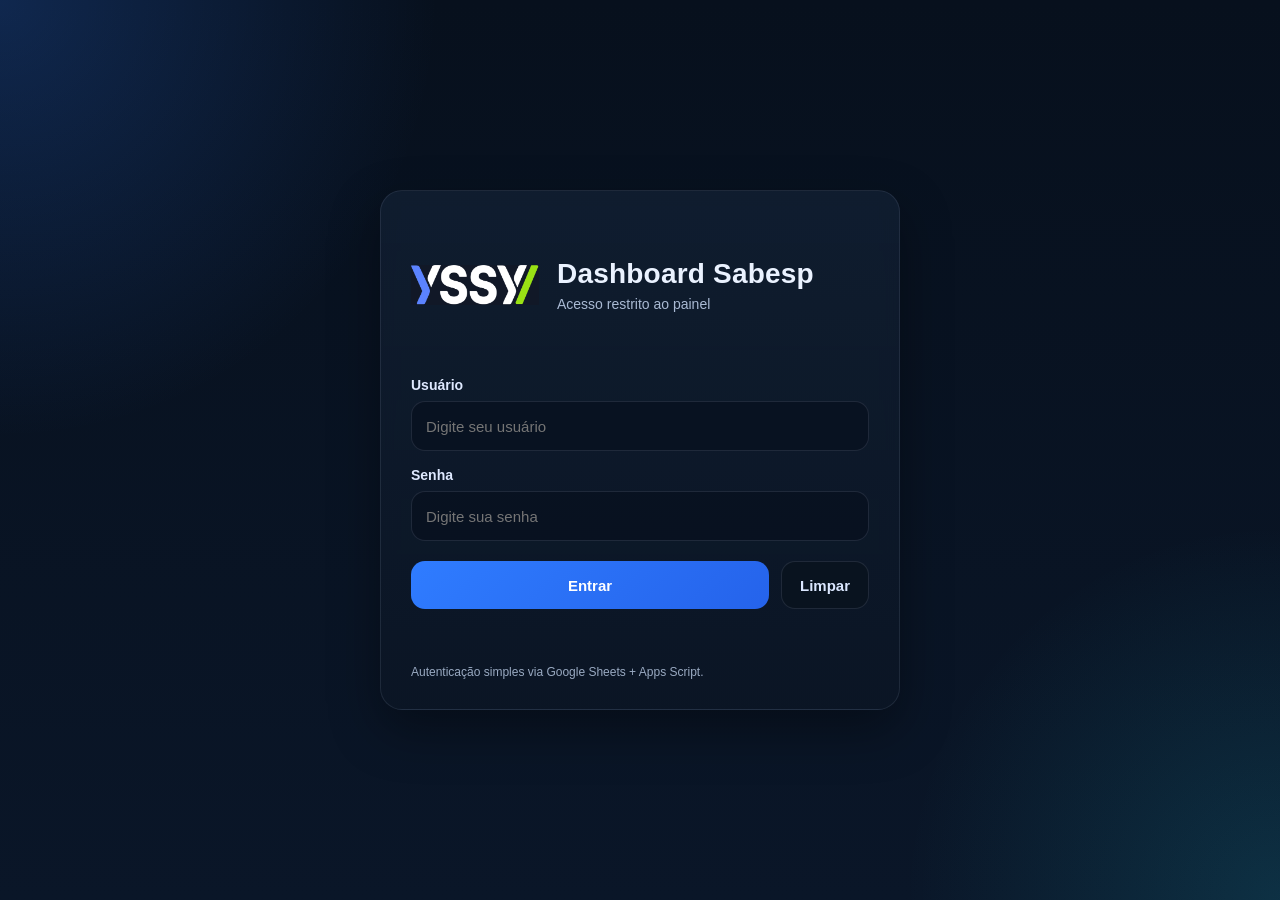
==== login.html @ 109daaa1 "Tela de Login" ====
<!doctype html>
<html lang="pt-BR">
<head>
  <meta charset="utf-8" />
  <meta name="viewport" content="width=device-width,initial-scale=1" />
  <title>Login - Dashboard Sabesp</title>
  <style>
    :root{
      --bg:#081120;
      --text:#eaf2ff;
      --muted:#a9bad3;
      --accent:#2F7CFF;
      --accent2:#22D3EE;
      --border:rgba(148,163,184,.14);
      --danger:#ff5c7a;
      --ok:#2dd4bf;
      --shadow:0 20px 50px rgba(0,0,0,.35);
      --radius:22px;
    }

    *{box-sizing:border-box}

    body{
      margin:0;
      font-family:Arial, Helvetica, sans-serif;
      color:var(--text);
      background:
        radial-gradient(circle at top left, rgba(47,124,255,.22), transparent 28%),
        radial-gradient(circle at bottom right, rgba(34,211,238,.14), transparent 24%),
        linear-gradient(180deg, #07101d 0%, #0a1628 100%);
      min-height:100vh;
      display:flex;
      align-items:center;
      justify-content:center;
      padding:24px;
    }

    .login-wrap{
      width:100%;
      max-width:520px;
    }

    .login-card{
      background:
        linear-gradient(180deg, rgba(16,29,48,.94), rgba(11,22,37,.96));
      border:1px solid var(--border);
      border-radius:var(--radius);
      box-shadow:var(--shadow);
      padding:30px;
      backdrop-filter: blur(8px);
    }

    .brand{
      display:flex;
      align-items:center;
      gap:18px;
      margin-bottom:28px;
    }

    .brand-logo{
      width:128px;
      height:128px;
      object-fit:contain;
      flex:0 0 auto;
      display:block;
    }

    .brand h1{
      margin:0;
      font-size:28px;
      line-height:1.15;
      letter-spacing:.2px;
    }

    .brand p{
      margin:6px 0 0;
      color:var(--muted);
      font-size:14px;
    }

    .field{
      margin-bottom:16px;
    }

    .field label{
      display:block;
      margin:0 0 8px;
      color:#dfe9ff;
      font-size:14px;
      font-weight:600;
    }

    .field input{
      width:100%;
      height:50px;
      border-radius:14px;
      border:1px solid rgba(148,163,184,.16);
      background:rgba(8,18,32,.88);
      color:var(--text);
      padding:0 14px;
      outline:none;
      font-size:15px;
    }

    .field input:focus{
      border-color:rgba(47,124,255,.72);
      box-shadow:0 0 0 4px rgba(47,124,255,.12);
    }

    .actions{
      display:flex;
      gap:12px;
      margin-top:20px;
    }

    .btn{
      border:none;
      border-radius:14px;
      height:48px;
      padding:0 18px;
      cursor:pointer;
      font-size:15px;
      font-weight:700;
    }

    .btn-primary{
      flex:1;
      color:#fff;
      background:linear-gradient(135deg, var(--accent), #2563eb);
    }

    .btn-primary:hover{
      filter:brightness(1.05);
    }

    .btn-secondary{
      background:rgba(9,19,32,.9);
      color:#dbe7ff;
      border:1px solid rgba(148,163,184,.16);
    }

    .message{
      margin-top:16px;
      min-height:22px;
      font-size:14px;
      color:var(--muted);
    }

    .message.error{ color:var(--danger); }
    .message.success{ color:var(--ok); }

    .footer-note{
      margin-top:18px;
      font-size:12px;
      color:var(--muted);
      opacity:.9;
    }

    @media (max-width: 640px){
      .login-wrap{ max-width:440px; }
      .login-card{ padding:24px; }
      .brand{
        gap:14px;
        align-items:center;
      }
      .brand-logo{
        width:96px;
        height:96px;
      }
      .brand h1{
        font-size:24px;
      }
    }
  </style>
</head>
<body>
  <div class="login-wrap">
    <div class="login-card">
      <div class="brand">
        <img src="./yssy_logo.png" alt="Yssy" class="brand-logo" />
        <div>
          <h1>Dashboard Sabesp</h1>
          <p>Acesso restrito ao painel</p>
        </div>
      </div>

      <form id="loginForm">
        <div class="field">
          <label for="usuario">Usuário</label>
          <input id="usuario" name="usuario" type="text" autocomplete="username" placeholder="Digite seu usuário" required />
        </div>

        <div class="field">
          <label for="senha">Senha</label>
          <input id="senha" name="senha" type="password" autocomplete="current-password" placeholder="Digite sua senha" required />
        </div>

        <div class="actions">
          <button type="submit" class="btn btn-primary" id="btnEntrar">Entrar</button>
          <button type="button" class="btn btn-secondary" id="btnLimpar">Limpar</button>
        </div>

        <div id="message" class="message"></div>
      </form>

      <div class="footer-note">
        Autenticação simples via Google Sheets + Apps Script.
      </div>
    </div>
  </div>

  <script>
    const API_URL = 'COLE_AQUI_A_URL_DO_SEU_APPS_SCRIPT_EXEC';
    const STORAGE_KEY = 'dashboard_auth_session';

    const form = document.getElementById('loginForm');
    const usuarioInput = document.getElementById('usuario');
    const senhaInput = document.getElementById('senha');
    const btnEntrar = document.getElementById('btnEntrar');
    const btnLimpar = document.getElementById('btnLimpar');
    const messageEl = document.getElementById('message');

    function setMessage(text, type = '') {
      messageEl.textContent = text || '';
      messageEl.className = 'message' + (type ? ' ' + type : '');
    }

    function setLoading(isLoading) {
      btnEntrar.disabled = isLoading;
      btnEntrar.textContent = isLoading ? 'Entrando...' : 'Entrar';
    }

    function salvarSessao(data) {
      sessionStorage.setItem(STORAGE_KEY, JSON.stringify({
        logado: true,
        usuario: data.usuario || '',
        nome: data.nome || '',
        perfil: data.perfil || '',
        loginEm: new Date().toISOString()
      }));
    }

    function jaEstaLogado() {
      try {
        const raw = sessionStorage.getItem(STORAGE_KEY);
        if (!raw) return false;
        const data = JSON.parse(raw);
        return !!(data && data.logado);
      } catch {
        return false;
      }
    }

    async function fazerLogin(usuario, senha) {
      const resp = await fetch(API_URL, {
        method: 'POST',
        headers: {
          'Content-Type': 'text/plain;charset=utf-8'
        },
        body: JSON.stringify({
          action: 'login',
          usuario,
          senha
        })
      });

      const data = await resp.json();
      return data;
    }

    form.addEventListener('submit', async (e) => {
      e.preventDefault();

      const usuario = usuarioInput.value.trim();
      const senha = senhaInput.value.trim();

      if (!usuario || !senha) {
        setMessage('Informe usuário e senha.', 'error');
        return;
      }

      setMessage('');
      setLoading(true);

      try {
        const data = await fazerLogin(usuario, senha);

        if (data.success) {
          salvarSessao(data);
          setMessage('Login realizado com sucesso. Redirecionando...', 'success');
          setTimeout(() => {
            window.location.href = 'index.html';
          }, 500);
        } else {
          setMessage(data.message || 'Falha no login.', 'error');
        }
      } catch (err) {
        setMessage('Não foi possível conectar à API de login.', 'error');
        console.error(err);
      } finally {
        setLoading(false);
      }
    });

    btnLimpar.addEventListener('click', () => {
      usuarioInput.value = '';
      senhaInput.value = '';
      setMessage('');
      usuarioInput.focus();
    });

    if (jaEstaLogado()) {
      window.location.href = 'index.html';
    }
  </script>
</body>
</html>
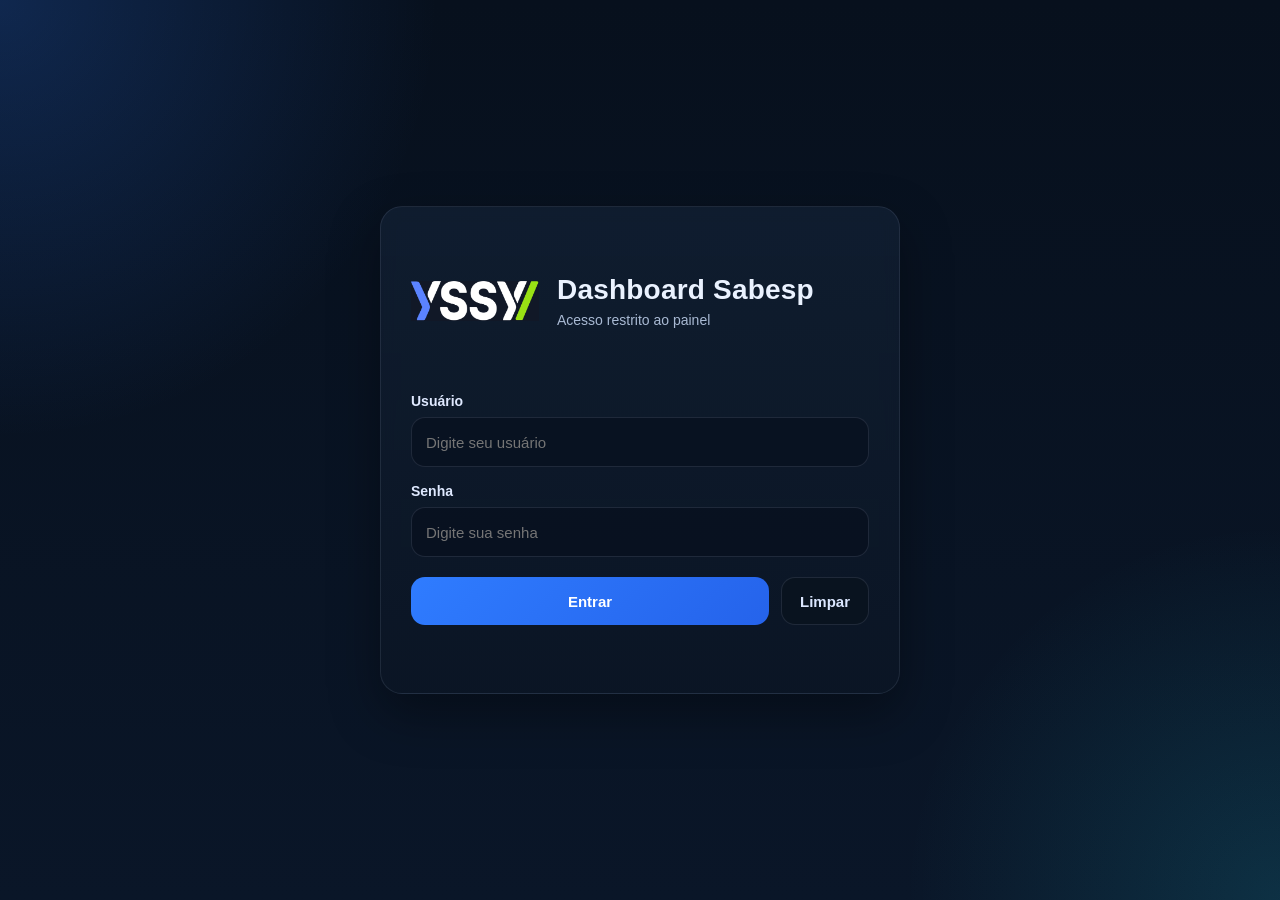
==== commit 954a3df1: "Tela de Login" ====
--- a/login.html
+++ b/login.html
@@ -149,13 +149,6 @@
     .message.error{ color:var(--danger); }
     .message.success{ color:var(--ok); }
 
-    .footer-note{
-      margin-top:18px;
-      font-size:12px;
-      color:var(--muted);
-      opacity:.9;
-    }
-
     @media (max-width: 640px){
       .login-wrap{ max-width:440px; }
       .login-card{ padding:24px; }
@@ -202,15 +195,11 @@
 
         <div id="message" class="message"></div>
       </form>
-
-      <div class="footer-note">
-        Autenticação simples via Google Sheets + Apps Script.
-      </div>
     </div>
   </div>
 
   <script>
-    const API_URL = 'COLE_AQUI_A_URL_DO_SEU_APPS_SCRIPT_EXEC';
+    const API_URL = 'https://script.google.com/macros/s/AKfycbzAu0TEQPL2TwAgyf2Hf-7cxhgqtRYGJNxaZTPKSCEgE8cIrLh_sgqt0nItZj9kz--nQQ/exec';
     const STORAGE_KEY = 'dashboard_auth_session';
 
     const form = document.getElementById('loginForm');
@@ -252,16 +241,10 @@
     }
 
     async function fazerLogin(usuario, senha) {
-      const resp = await fetch(API_URL, {
-        method: 'POST',
-        headers: {
-          'Content-Type': 'text/plain;charset=utf-8'
-        },
-        body: JSON.stringify({
-          action: 'login',
-          usuario,
-          senha
-        })
+      const url = `${API_URL}?action=login&usuario=${encodeURIComponent(usuario)}&senha=${encodeURIComponent(senha)}`;
+
+      const resp = await fetch(url, {
+        method: 'GET'
       });
 
       const data = await resp.json();
